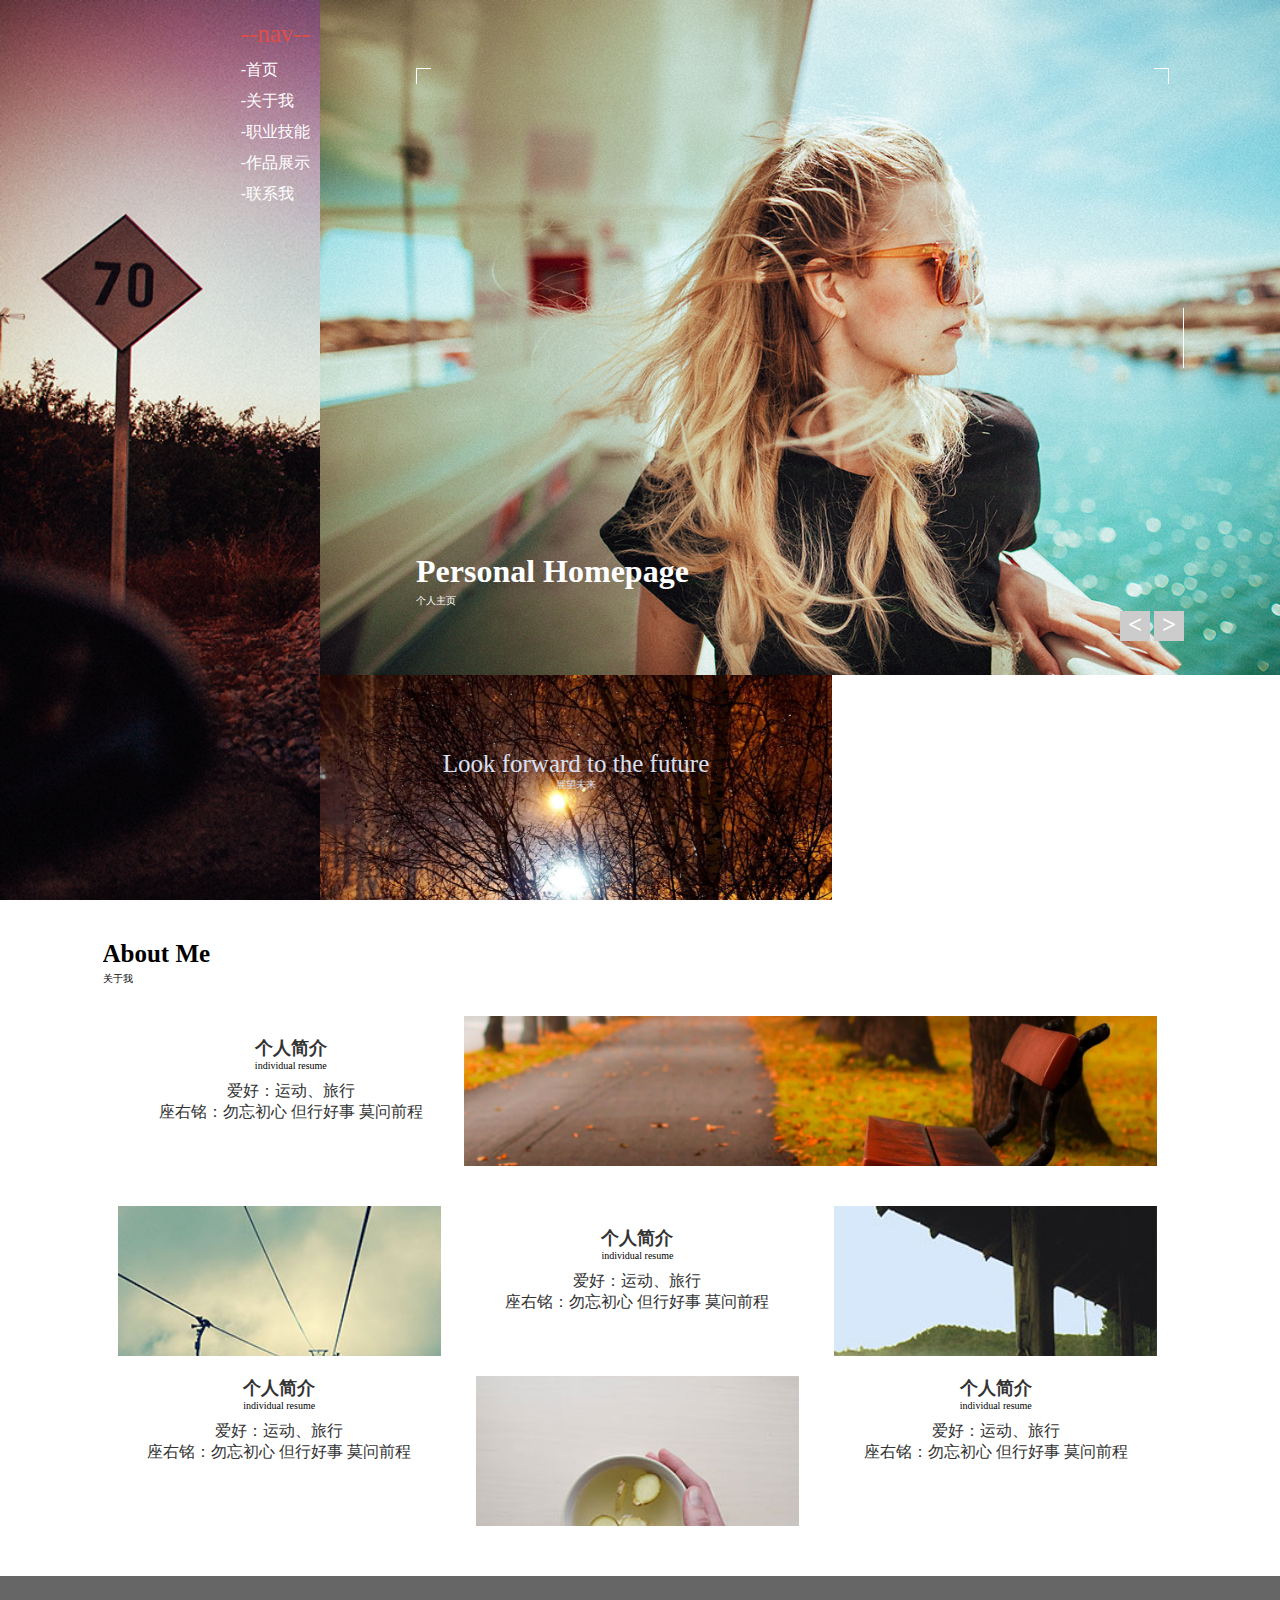
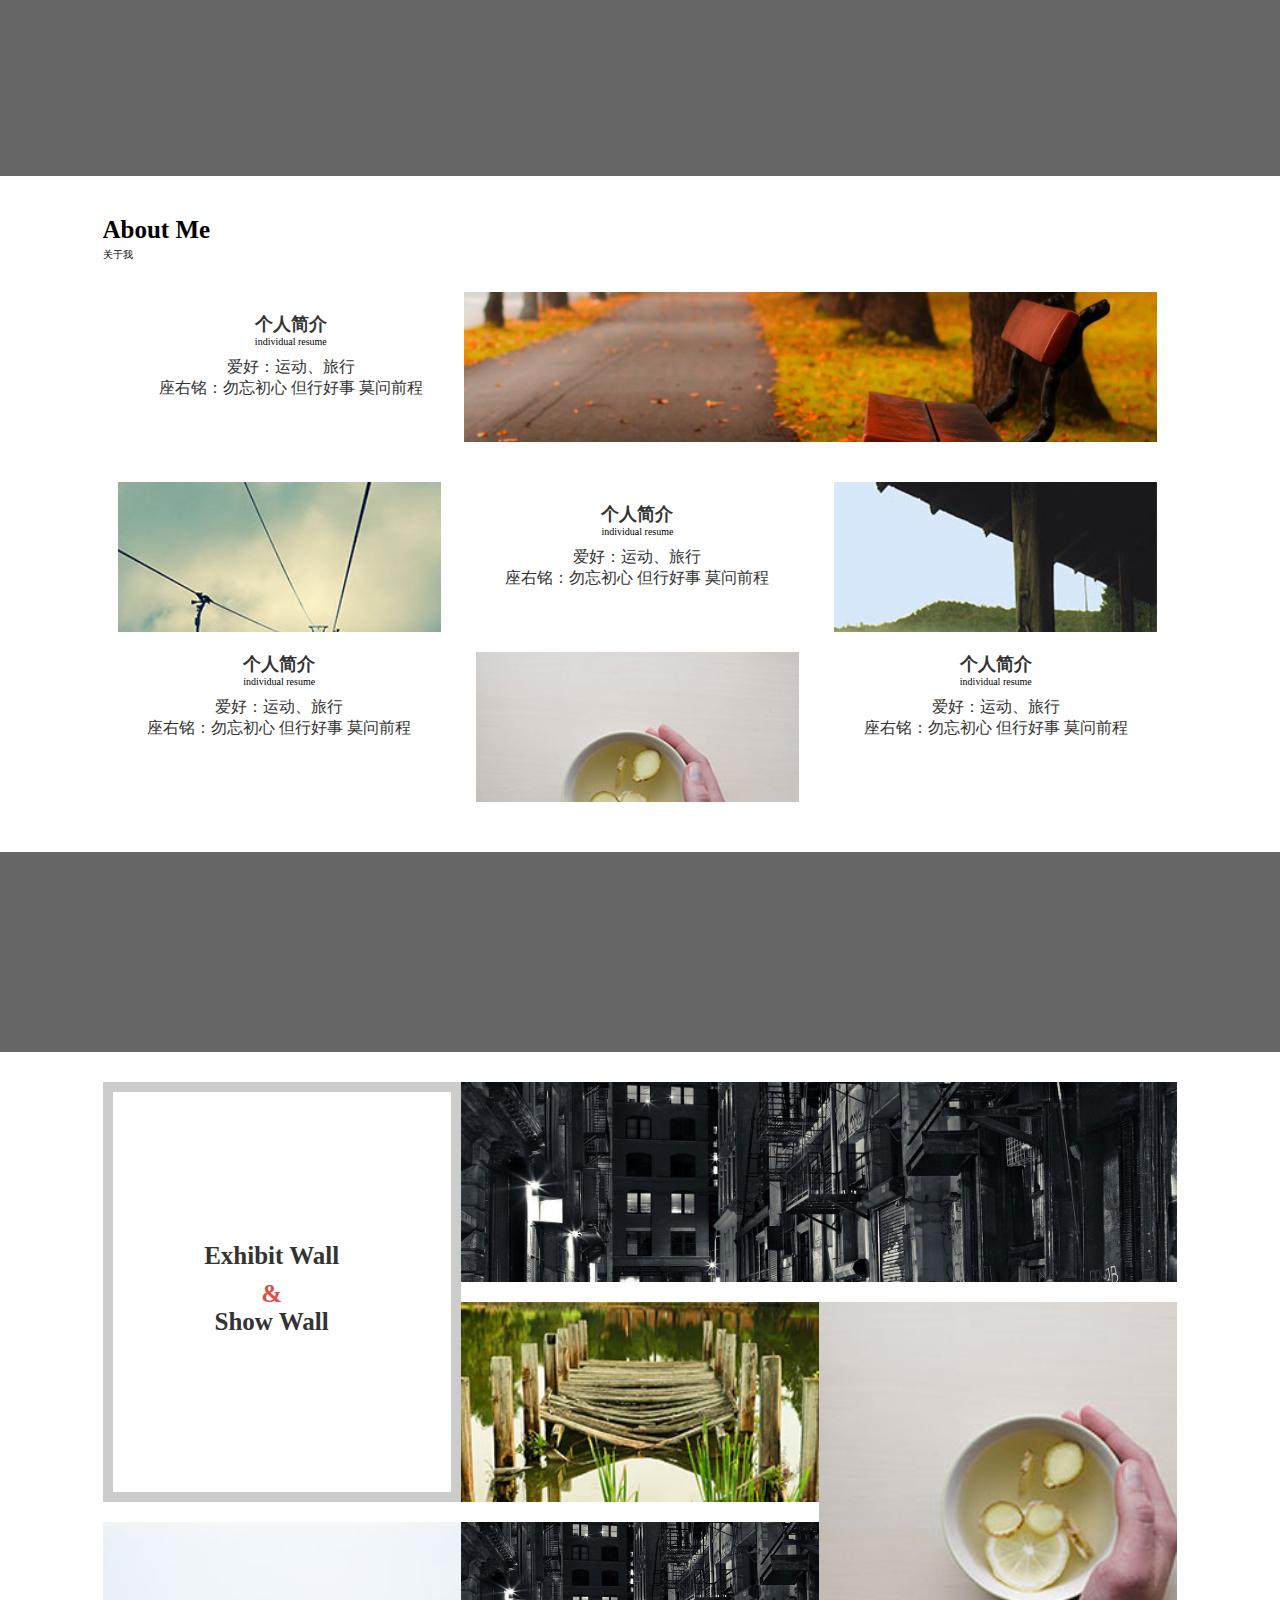
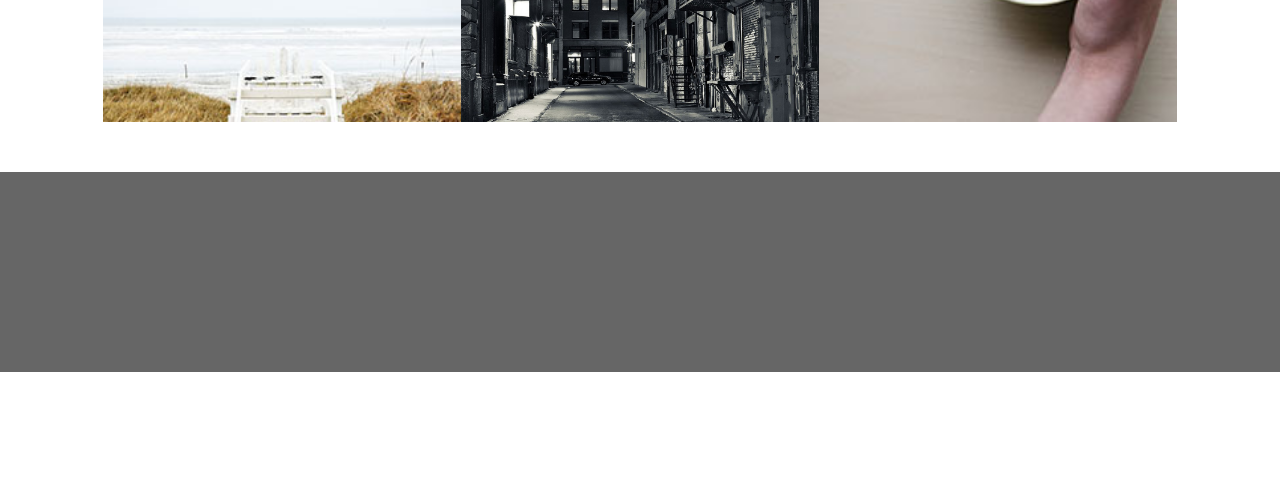
==== person/index.html @ c2495102 "person" ====
<!doctype html>
<html lang="en">
<head>
	<meta charset="UTF-8">
	<title>Document</title>
	<link rel="stylesheet" href="css/index.css">
	<link rel="stylesheet" href="css/less.css">
	<script src="js/jquery.js"></script>
	<script src="js/index.js"></script>
</head>
<body>
<!-- banner部分 -->
	<div class="bannerbox floor">
		<div class="banleft">
			<div class="banlimg">
				<div class="navt">
					<span>--nav--</span>
				</div>
				<ul class="nav">
					<li>-首页</li>
					<li>-关于我</li>
					<li>-职业技能</li>
					<li>-作品展示</li>
					<li>-联系我</li>
				</ul>
				<div class="navtbox">
					<div></div>
					<div></div>
					<div></div>
				</div>
				<ul class="navs">
					<li>-首页</li>
					<li>-关于我</li>
					<li>-职业技能</li>
					<li>-作品展示</li>
					<li>-联系我</li>
				</ul>
			</div>
		</div>
		<div class="banrightt">

			<div class="banrtimg banrtimg1"></div>
			<div class="banrtimg banrtimg2"></div>
			<div class="banrtimg banrtimg3"></div>
            <div class="banbtnbox">
				<div class="banlbtn">&lt;</div>
				<div class="banrbtn">&gt;</div>
			</div>
			<div class="banrtline"></div>
			<div class="banrtl">
				<div class="banrtl1"></div>
				<div class="banrtl2"></div>
			</div>
			<div class="banrtr">
				<div class="banrtr1"></div>
				<div class="banrtr2"></div>
			</div>
			<div class="banrtfont">
				<h1>Personal Homepage</h1>
				<span>个人主页</span>
			</div>
		</div>
		<div class="banrightb">
			<div class="banrbimg"></div>
			<div class="banrbfont">
				<span>Look forward to the future</span>
				<span>展望未来</span>
			</div>
		</div>
	</div>
<!-- 主体部分 -->
<!-- 关于我 -->
    <div class="main floor">
    	<div class="aboutme">
    		<h2>About Me</h2>
    		<span>关于我</span>
    		<div class="container">
    		<ul class="aboutmebox row container-fluid">
    			<li class="col-l-12 fontbox row col-m-12 col-s-12">
    				<div class="mainfont col-l-4 col-m-6 col-s-12">
    					<h3>个人简介</h3>
    					<span>individual resume</span>
    					<p>爱好：运动、旅行<br>
    						座右铭：勿忘初心 但行好事 莫问前程</p>
    				</div>
    				<div class="mainfontimg col-l-8 col-m-6 col-s-12"></div>
    			</li>
    			<li class="col-l-4 fontbox row col-m-6 col-s-12">
    				<div class="mainfontimg col-l-12 mainfontimg2  col-m-12 col-s-12"></div>
    				<div class="mainfont col-l-12 col-m-12 col-s-12">
    					<h3>个人简介</h3>
    					<span>individual resume</span>
    					<p>爱好：运动、旅行<br>
    						座右铭：勿忘初心 但行好事 莫问前程</p>
    				</div>
    				
    			</li>
    			<li class="col-l-4 fontbox row col-m-6 col-s-12">
    				
    				<div class="mainfont col-l-12 col-m-12 col-s-12">
    					<h3>个人简介</h3>
    					<span>individual resume</span>
    					<p>爱好：运动、旅行<br>
    						座右铭：勿忘初心 但行好事 莫问前程</p>
    				</div>
    				<div class="mainfontimg col-l-12 mainfontimg3 col-m-12 col-s-12"></div>
    			</li>
    			<li class="col-l-4 fontbox row col-m-hide col-s-hide">
    				<div class="mainfontimg col-l-12 mainfontimg4 col-m-6 col-s-12"></div>
    				<div class="mainfont col-l-12">
    					<h3>个人简介</h3>
    					<span>individual resume</span>
    					<p>爱好：运动、旅行<br>
    						座右铭：勿忘初心 但行好事 莫问前程</p>
    				</div>
    				
    			</li>
    		</ul>
    		</div>
    	</div>
    </div>
<!-- 中间 -->
        <div class="background">
        	<div class="backgroundz"></div>
        </div>
<!-- 关于我 -->
    <div class="main floor">
    	<div class="aboutme">
    		<h2>About Me</h2>
    		<span>关于我</span>
    		<div class="container">
    		<ul class="aboutmebox row container-fluid">
    			<li class="col-l-12 fontbox row col-m-12 col-s-12">
    				<div class="mainfont col-l-4 col-m-6 col-s-12">
    					<h3>个人简介</h3>
    					<span>individual resume</span>
    					<p>爱好：运动、旅行<br>
    						座右铭：勿忘初心 但行好事 莫问前程</p>
    				</div>
    				<div class="mainfontimg col-l-8 col-m-6 col-s-12"></div>
    			</li>
    			<li class="col-l-4 fontbox row col-m-6 col-s-12">
    				<div class="mainfontimg col-l-12 mainfontimg2  col-m-12 col-s-12"></div>
    				<div class="mainfont col-l-12 col-m-12 col-s-12">
    					<h3>个人简介</h3>
    					<span>individual resume</span>
    					<p>爱好：运动、旅行<br>
    						座右铭：勿忘初心 但行好事 莫问前程</p>
    				</div>
    				
    			</li>
    			<li class="col-l-4 fontbox row col-m-6 col-s-12">
    				
    				<div class="mainfont col-l-12 col-m-12 col-s-12">
    					<h3>个人简介</h3>
    					<span>individual resume</span>
    					<p>爱好：运动、旅行<br>
    						座右铭：勿忘初心 但行好事 莫问前程</p>
    				</div>
    				<div class="mainfontimg col-l-12 mainfontimg3 col-m-12 col-s-12"></div>
    			</li>
    			<li class="col-l-4 fontbox row col-m-hide col-s-hide">
    				<div class="mainfontimg col-l-12 mainfontimg4 col-m-6 col-s-12"></div>
    				<div class="mainfont col-l-12">
    					<h3>个人简介</h3>
    					<span>individual resume</span>
    					<p>爱好：运动、旅行<br>
    						座右铭：勿忘初心 但行好事 莫问前程</p>
    				</div>
    				
    			</li>
    		</ul>
    		</div>
    	</div>
    </div>
<!-- 中间 -->
    <div class="background">
    	<div class="backgroundz"></div>
    </div>   
<!-- 作品展示 -->
    <div class="container floor">
    	<ul class="row">
    		<li class="work1 col-l-4 col-m-4 col-s-6"><h4> Exhibit Wall</h4><h4 class="and">&</h4><h4 class="andafter">Show Wall</h4></li>
    		<li class="work2 col-l-8 col-m-8 col-s-6"><a href=""></a></li>
    		<li class="work3 col-l-4 col-m-4 col-s-6"><a href=""></a></li>
    		<li class="work4 col-l-4 col-m-4 col-s-6"><a href=""></a></li>
    		<li class="work5 col-l-4 col-m-4 col-s-6"><a href=""></a></li>
    		<li class="work6 col-l-4 col-m-4 col-s-6"><a href=""></a></li>
    	</ul>
    </div>
<!-- 中间 -->
    <div class="background">
    	<div class="backgroundz"></div>
    </div>  
<!-- 联系我  -->
    <div class="container floor">
    	<!-- <h2>Contact Me</h2>
		<span>关于我</span> -->
    </div>
    <div class="black"></div>
</body>
</html>
---- person/css/index.css ----
/*banner部分*/
    .bannerbox{
        width:100%;
    }
    .bannerbox>div{
        float:left;
    }
    /*banner左边*/
        .banleft{
            width:25%;height:100%;background:red;position:relative;z-index:2;
        }
        .banlimg{
            width:100%;height:100%;background-image:url(../img/banl.jpg);background-size:cover;
        }
        .navt{
            position:absolute;right:10px;top:20px;
        }
        .navt>span{
            color:#E04D47;font-size:25px;
        }
        .nav{
            position:absolute;right:10px;top:60px;color:#fff;
        }
        .nav li{
            margin-bottom:5px;cursor:pointer;
        }
        .nav li:hover{
            color:#E04D47;
        }
    /*banner右上*/
        .banrightt{
            width:75%;height:75%;background:blue;position:relative;overflow: hidden;
        }
        .banrtimg{
            position:absolute;top:0;left:0;width:100%;height:100%;
        }
        .banrtimg1{
            background-image: url(../img/banrt1.png);
            background-size:cover;
        }
        .banrtimg2{
            background-image: url(../img/banrt2.jpg);
            background-size:cover;
        }
        .banrtimg3{
            background-image: url(../img/banrt3.jpg);
            background-size:cover;
        }
        .banbtnbox{
            position:absolute;right:10%;bottom:5%;
        }
        .banlbtn,.banrbtn{
            display:inline-block;color:#fff;font-weight: bold;font-size:25px;cursor:pointer;width:30px;height:30px;background:#ccc;text-align: center;margin:0;
        }
        .banlbtn:hover,.banrbtn:hover{
            color:#E04D47;
        }
        .banrtline{
            width:1px;height:60px; background:#fff; position:absolute;right:10%;top:0;bottom:0;margin:auto;
        }
        .banrtl{
            width:30px;height:30px;position:absolute;top:10%;left:10%;
        }
        .banrtl1{
            width:15px;height:1px;background:#fff;
        }
        .banrtl2{
            width:1px;height:15px;background:#fff;
        }
        .banrtfont{
            position:absolute;left:10%;bottom:10%;color:#fff;font-weight:normal;
        }
        .banrtfont{
            font-weight:normal;
        }
    /*banner右下*/
        .banrightb{
            width:40%;height:25%;background:green;position:relative;
        }
        .banrbimg{
            width:100%;height:100%;background-image:url(../img/banrb.jpg);background-size:cover;
        }
        .banrbfont{
            width:100%;height:33%;position:absolute;top:0;bottom:0;left:0;right:0;margin:auto;color:#DAE0F1;text-align: center;
        }
        .banrbfont span{
            display:block;color:#DAE0F1;
        }
        .banrbfont span:nth-child(1){
            font-size:25px;
        }
        .banrbfont span:nth-child(2){
            font-size:10px;
        }
---- person/css/less.css ----
/*公共属性*/
  body,
  ul,
  li,
  h1,
  p,
  form,
  input {
      padding: 0;
      margin: 0;
      list-style: none;
  }
  a {
      text-decoration: none;
  }
  * {
    box-sizing: border-box;
  }
/*banner部分*/
    .bannerbox{
        width:100%;
    }
    .bannerbox>div{
        float:left;
    }
    /*banner左边*/
        .banleft{
            width:25%;height:100%;position:relative;z-index:2;
        }
        .banlimg{
            width:100%;height:100%;background-image:url(../img/banl.jpg);background-size:cover;
        }
        .navt{
            position:absolute;right:10px;top:20px;
        }
        .navt>span{
            color:#E04D47;font-size:25px;
        }
        .nav{
            position:absolute;right:10px;top:60px;color:#fff;display:none;
        }
        .nav li{
            margin-bottom:10px;cursor:pointer;
        }
        .nav li:hover{
            color:#E04D47;
        }
        .navtbox{
          position:absolute;right:40px;top:60px;cursor:pointer;display:block;
        }
        .navtbox>div{
          width:20px;height:2px;background:#fff;margin-bottom:7px;
        }
        .navtbox:hover .navtbox>div{
          background:#E04D47;
        }
        .navs{
          width:100%;background:#373737;padding-top:10px;display:none;
        }
        .navs>li{
          margin:20px 5% 0 10%;
          width:85%;
          border-bottom: 1px solid #292929;height:30px;color:gray;cursor:pointer;
        }
        .navs>li:hover{
          color:#E04D47;
        }
    /*banner右上*/
        .banrightt{
            width:75%;height:75%;background:blue;position:relative;overflow: hidden;
        }
        .banrtimg{
            position:absolute;top:0;left:0;width:100%;height:100%;
        }
        .banrtimg1{
            background-image: url(../img/banrt1.png);
            background-size:cover;
        }
        .banrtimg2{
            background-image: url(../img/banrt2.jpg);
            background-size:cover;
        }
        .banrtimg3{
            background-image: url(../img/banrt3.jpg);
            background-size:cover;
        }
        .banbtnbox{
            position:absolute;right:10%;bottom:5%;
        }
        .banlbtn,.banrbtn{
            display:inline-block;color:#fff;font-weight: bold;font-size:25px;cursor:pointer;width:30px;height:30px;background:#ccc;text-align: center;margin:0;
        }
        .banlbtn:hover,.banrbtn:hover{
            color:#E04D47;
        }
        .banrtline{
            width:1px;height:60px; background:#fff; position:absolute;right:10%;top:0;bottom:0;margin:auto;
        }
        .banrtl{
            width:30px;height:30px;position:absolute;top:10%;left:10%;
        }
        .banrtl1{
            width:15px;height:1px;background:#fff;
        }
        .banrtl2{
            width:1px;height:15px;background:#fff;
        }
        .banrtr{
            width:30px;height:30px;position:absolute;top:10%;right:10%;
        }
        .banrtr1{
            width:15px;height:1px;background:#fff;
        }
        .banrtr2{
            width:1px;height:15px;background:#fff;margin-left:14px;
        }
        .banrtfont{
            position:absolute;left:10%;bottom:10%;color:#fff;font-weight:normal;
        }
        .banrtfont{
            font-weight:normal;
        }
    /*banner右下*/
        .banrightb{
            width:40%;height:25%;background:green;position:relative;
        }
        .banrbimg{
            width:100%;height:100%;background-image:url(../img/banrb.jpg);background-size:cover;
        }
        .banrbfont{
            width:100%;height:33%;position:absolute;top:0;bottom:0;left:0;right:0;margin:auto;color:#DAE0F1;text-align: center;
        }
        .banrbfont span{
            display:block;color:#DAE0F1;
        }
        .banrbfont span:nth-child(1){
            font-size:25px;
        }
        .banrbfont span:nth-child(2){
            font-size:10px;
        }
/*主体部分*/
  .main{
    width:500px;height:auto;margin:auto;
  }
  h2{
    margin:0;font-size: 25px;
  }
  h3{
    font-size: 18px;text-align: center;margin:0;color:#333;
  }
  span{
    font-size: 10px;
  }
  p{
    color:#333;text-align: center;margin-top:10px;
  }
  /*关于我*/
    .aboutme{
      margin-top:40px;height:auto;overflow: hidden;
    }
    .fontbox{
      height:auto;margin-bottom:30px;padding:0 15px;
    }
    .mainfont{
      width:33.33333%;float:left;margin-top:20px;height:150px;
    }
    .mainfont span{
      font-size: 10px;text-align: center;display:block;
    }
    .mainfontimg{
      width:66.666667%;height:150px;float:left;background:url(../img/1.jpg); background-size:cover;
    }
    .mainfontimg2{
      background:url(../img/7.jpg); background-size:cover;
    }
    .mainfontimg3{
      background:url(../img/4.jpg); background-size:cover;
    }
    .mainfontimg4{
      background:url(../img/8.jpg); background-size:cover;
    }
  /*中间*/
    .background{
      width:100%;height:200px;
      margin:30px 0;background:url(../img/background.jpg);background-size: cover;background-attachment: fixed;
    }
    .backgroundz{
      width:100%;height:100%;background:rgba(0,0,0,.6);
    }
  /*作品展示*/
    h4{
      text-align: center;font-size: 25px;color:#333;margin-top:150px;margin-bottom:10px;
    }
    .work1{
       height:420px;border:10px solid #ccc;
    }
    .row>li{
      margin-bottom:20px;padding-right:20px;
    }
    .row>li>a{
      display:block;width:100%;height:100%;
    }
    .work2{
       height:200px;background:url(../img/2.jpg);background-size:cover;box-sizing: border-box;padding-right:20px;
    }
    .work3{
       height:200px;background:url(../img/3.jpg);background-size:cover;
    }
    .work4{
       height:200px;background:url(../img/4.jpg);background-size:cover;
    }
    .work5{
       height:420px;background:url(../img/5.jpg);background-size:cover;margin:0px;
    }
    .work6{
       height:200px;background:url(../img/2.jpg);background-size:cover;margin:0;margin-top:-220px;
    }
    .and{
      color:#E04D47;margin:0;
    }
    .andafter{
      margin:0;
    }
  /*联系我*/
  .black{
    height:100px;
  } 
/*小屏的时候*/
  .container {
    width: 500px;
    margin: auto;
    margin-top:40px;
  }
  .container > .row {
    width: 100%;
  }
  .container > .row:before,
  .container > .row:after {
    content: "";
    display: block;
  }
  .container > .row:after {
    clear: both;
  }
  .container-fluid {
    width: 100%;
    margin: auto;
  }
  .container-fluid > .row {
    width: 100%;
  }
  .container-fluid > .row:before,
  .container-fluid > .row:after {
    content: "";
    display: block;
  }
  .container-fluid > .row:after {
    clear: both;
  }
  /*最小屏*/
  .container > .row > .col-s-1 {
    float: left;
    width: 8.33333333%;
  }
  .container-fluid > .row > .col-s-1 {
    float: left;
    width: 8.33333333%;
  }
  .container > .row > .col-s-2 {
    float: left;
    width: 16.66666667%;
  }
  .container-fluid > .row > .col-s-2 {
    float: left;
    width: 16.66666667%;
  }
  .container > .row > .col-s-3 {
    float: left;
    width: 25%;
  }
  .container-fluid > .row > .col-s-3 {
    float: left;
    width: 25%;
  }
  .container > .row > .col-s-4 {
    float: left;
    width: 33.33333333%;
  }
  .container-fluid > .row > .col-s-4 {
    float: left;
    width: 33.33333333%;
  }
  .container > .row > .col-s-5 {
    float: left;
    width: 41.66666667%;
  }
  .container-fluid > .row > .col-s-5 {
    float: left;
    width: 41.66666667%;
  }
  .container > .row > .col-s-6 {
    float: left;
    width: 50%;
  }
  .container-fluid > .row > .col-s-6 {
    float: left;
    width: 50%;
  }
  .container > .row > .col-s-7 {
    float: left;
    width: 58.33333333%;
  }
  .container-fluid > .row > .col-s-7 {
    float: left;
    width: 58.33333333%;
  }
  .container > .row > .col-s-8 {
    float: left;
    width: 66.66666667%;
  }
  .container-fluid > .row > .col-s-8 {
    float: left;
    width: 66.66666667%;
  }
  .container > .row > .col-s-9 {
    float: left;
    width: 75%;
  }
  .container-fluid > .row > .col-s-9 {
    float: left;
    width: 75%;
  }
  .container > .row > .col-s-10 {
    float: left;
    width: 83.33333333%;
  }
  .container-fluid > .row > .col-s-10 {
    float: left;
    width: 83.33333333%;
  }
  .container > .row > .col-s-11 {
    float: left;
    width: 91.66666667%;
  }
  .container-fluid > .row > .col-s-11 {
    float: left;
    width: 91.66666667%;
  }
  .container > .row > .col-s-12 {
    float: left;
    width: 100%;
  }
  .container-fluid > .row > .col-s-12 {
    float: left;
    width: 100%;
  }
  .col-s-hide {
    display: none;
  }
/*中屏*/
@media screen and (min-width: 735px) {
  /*banner部分*/
    .nav{
      display:block;
    }
    .navtbox{
            position:absolute;right:40px;top:60px;cursor:pointer;display:none;
          }
    .main{
      width:735px;
    }
    .work2{
       height:200px;background:url(../img/2.jpg);background-size:cover;box-sizing: border-box;padding-right:20px;
    }
    .work3{
       height:200px;background:url(../img/3.jpg);background-size:cover;
    }
    .work4{
       height:420px;background:url(../img/4.jpg);background-size:cover;
    }
    .work5{
       height:200px;background:url(../img/5.jpg);background-size:cover;margin-top:-220px;
    }
    .work6{
       height:200px;background:url(../img/2.jpg);background-size:cover;margin-top:-220px;margin-left:33.33333%;
    }
  /*栅格化*/
    .container {
      width: 735px;
      margin: auto;
      margin-top:30px;
    }
    .container > .row > .col-m-1 {
      float: left;
      width: 8.33333333%;
    }
    .container-fluid > .row > .col-m-1 {
      float: left;
      width: 8.33333333%;
    }
    .container > .row > .col-m-2 {
      float: left;
      width: 16.66666667%;
    }
    .container-fluid > .row > .col-m-2 {
      float: left;
      width: 16.66666667%;
    }
    .container > .row > .col-m-3 {
      float: left;
      width: 25%;
    }
    .container-fluid > .row > .col-m-3 {
      float: left;
      width: 25%;
    }
    .container > .row > .col-m-4 {
      float: left;
      width: 33.33333333%;
    }
    .container-fluid > .row > .col-m-4 {
      float: left;
      width: 33.33333333%;
    }
    .container > .row > .col-m-5 {
      float: left;
      width: 41.66666667%;
    }
    .container-fluid > .row > .col-m-5 {
      float: left;
      width: 41.66666667%;
    }
    .container > .row > .col-m-6 {
      float: left;
      width: 50%;
    }
    .container-fluid > .row > .col-m-6 {
      float: left;
      width: 50%;
    }
    .container > .row > .col-m-7 {
      float: left;
      width: 58.33333333%;
    }
    .container-fluid > .row > .col-m-7 {
      float: left;
      width: 58.33333333%;
    }
    .container > .row > .col-m-8 {
      float: left;
      width: 66.66666667%;
    }
    .container-fluid > .row > .col-m-8 {
      float: left;
      width: 66.66666667%;
    }
    .container > .row > .col-m-9 {
      float: left;
      width: 75%;
    }
    .container-fluid > .row > .col-m-9 {
      float: left;
      width: 75%;
    }
    .container > .row > .col-m-10 {
      float: left;
      width: 83.33333333%;
    }
    .container-fluid > .row > .col-m-10 {
      float: left;
      width: 83.33333333%;
    }
    .container > .row > .col-m-11 {
      float: left;
      width: 91.66666667%;
    }
    .container-fluid > .row > .col-m-11 {
      float: left;
      width: 91.66666667%;
    }
    .container > .row > .col-m-12 {
      float: left;
      width: 100%;
    }
    .container-fluid > .row > .col-m-12 {
      float: left;
      width: 100%;
    }
    .col-s-hide {
      display: block;
    }
    .col-l-hide {
      display: block;
    }
    .col-m-hide {
      display: none;
    }
}
/*大屏*/
@media screen and (min-width: 1075px) {
  /*banner部分*/
    .nav{
      display:block;
    }
    .navtbox{
      position:absolute;right:40px;top:60px;cursor:pointer;display:none;
    }
    .main{
      width:1075px;
    }
    .work4{
       height:420px;background:url(../img/4.jpg);background-size:cover;
    }
    .work5{
       height:200px;background:url(../img/5.jpg);background-size:cover;margin-top:-220px;
    }
    .work6{
       height:200px;background:url(../img/2.jpg);background-size:cover;margin-top:-220px;margin-left:33.33333%;
    }
  /*栅格化*/
    .container {
      width: 1075px;
      margin: auto;
      margin-top:30px;
    }
    .container > .row > .col-l-1 {
      float: left;
      width: 8.33333333%;
    }
    .container-fluid > .row > .col-l-1 {
      float: left;
      width: 8.33333333%;
    }
    .container > .row > .col-l-2 {
      float: left;
      width: 16.66666667%;
    }
    .container-fluid > .row > .col-l-2 {
      float: left;
      width: 16.66666667%;
    }
    .container > .row > .col-l-3 {
      float: left;
      width: 25%;
    }
    .container-fluid > .row > .col-l-3 {
      float: left;
      width: 25%;
    }
    .container > .row > .col-l-4 {
      float: left;
      width: 33.33333333%;
    }
    .container-fluid > .row > .col-l-4 {
      float: left;
      width: 33.33333333%;
    }
    .container > .row > .col-l-5 {
      float: left;
      width: 41.66666667%;
    }
    .container-fluid > .row > .col-l-5 {
      float: left;
      width: 41.66666667%;
    }
    .container > .row > .col-l-6 {
      float: left;
      width: 50%;
    }
    .container-fluid > .row > .col-l-6 {
      float: left;
      width: 50%;
    }
    .container > .row > .col-l-7 {
      float: left;
      width: 58.33333333%;
    }
    .container-fluid > .row > .col-l-7 {
      float: left;
      width: 58.33333333%;
    }
    .container > .row > .col-l-8 {
      float: left;
      width: 66.66666667%;
    }
    .container-fluid > .row > .col-l-8 {
      float: left;
      width: 66.66666667%;
    }
    .container > .row > .col-l-9 {
      float: left;
      width: 75%;
    }
    .container-fluid > .row > .col-l-9 {
      float: left;
      width: 75%;
    }
    .container > .row > .col-l-10 {
      float: left;
      width: 83.33333333%;
    }
    .container-fluid > .row > .col-l-10 {
      float: left;
      width: 83.33333333%;
    }
    .container > .row > .col-l-11 {
      float: left;
      width: 91.66666667%;
    }
    .container-fluid > .row > .col-l-11 {
      float: left;
      width: 91.66666667%;
    }
    .container > .row > .col-l-12 {
      float: left;
      width: 100%;
    }
    .container-fluid > .row > .col-l-12 {
      float: left;
      width: 100%;
    }
    .col-s-hide {
      display: block;
    }
    .col-m-hide {
      display: block;
    }
    .col-l-hide {
      display: none;
    }
}
/*清除浮动*/
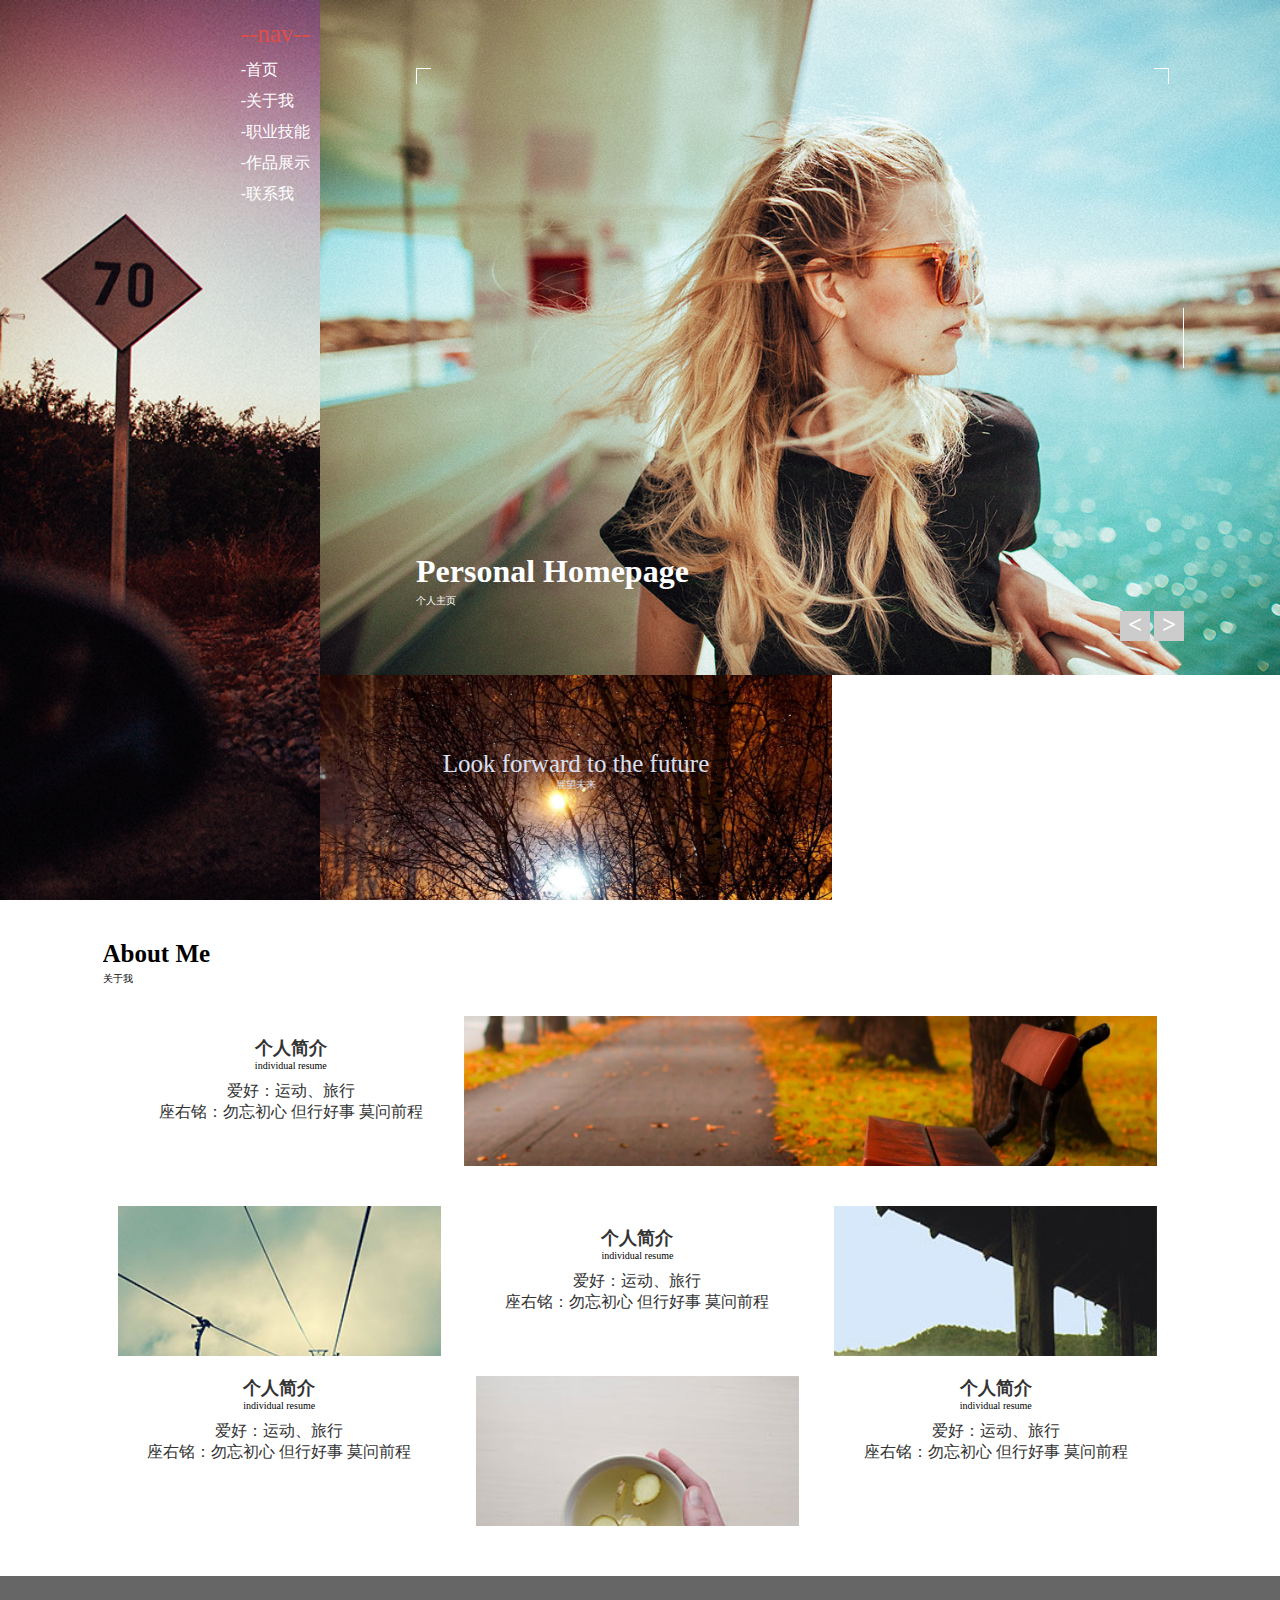
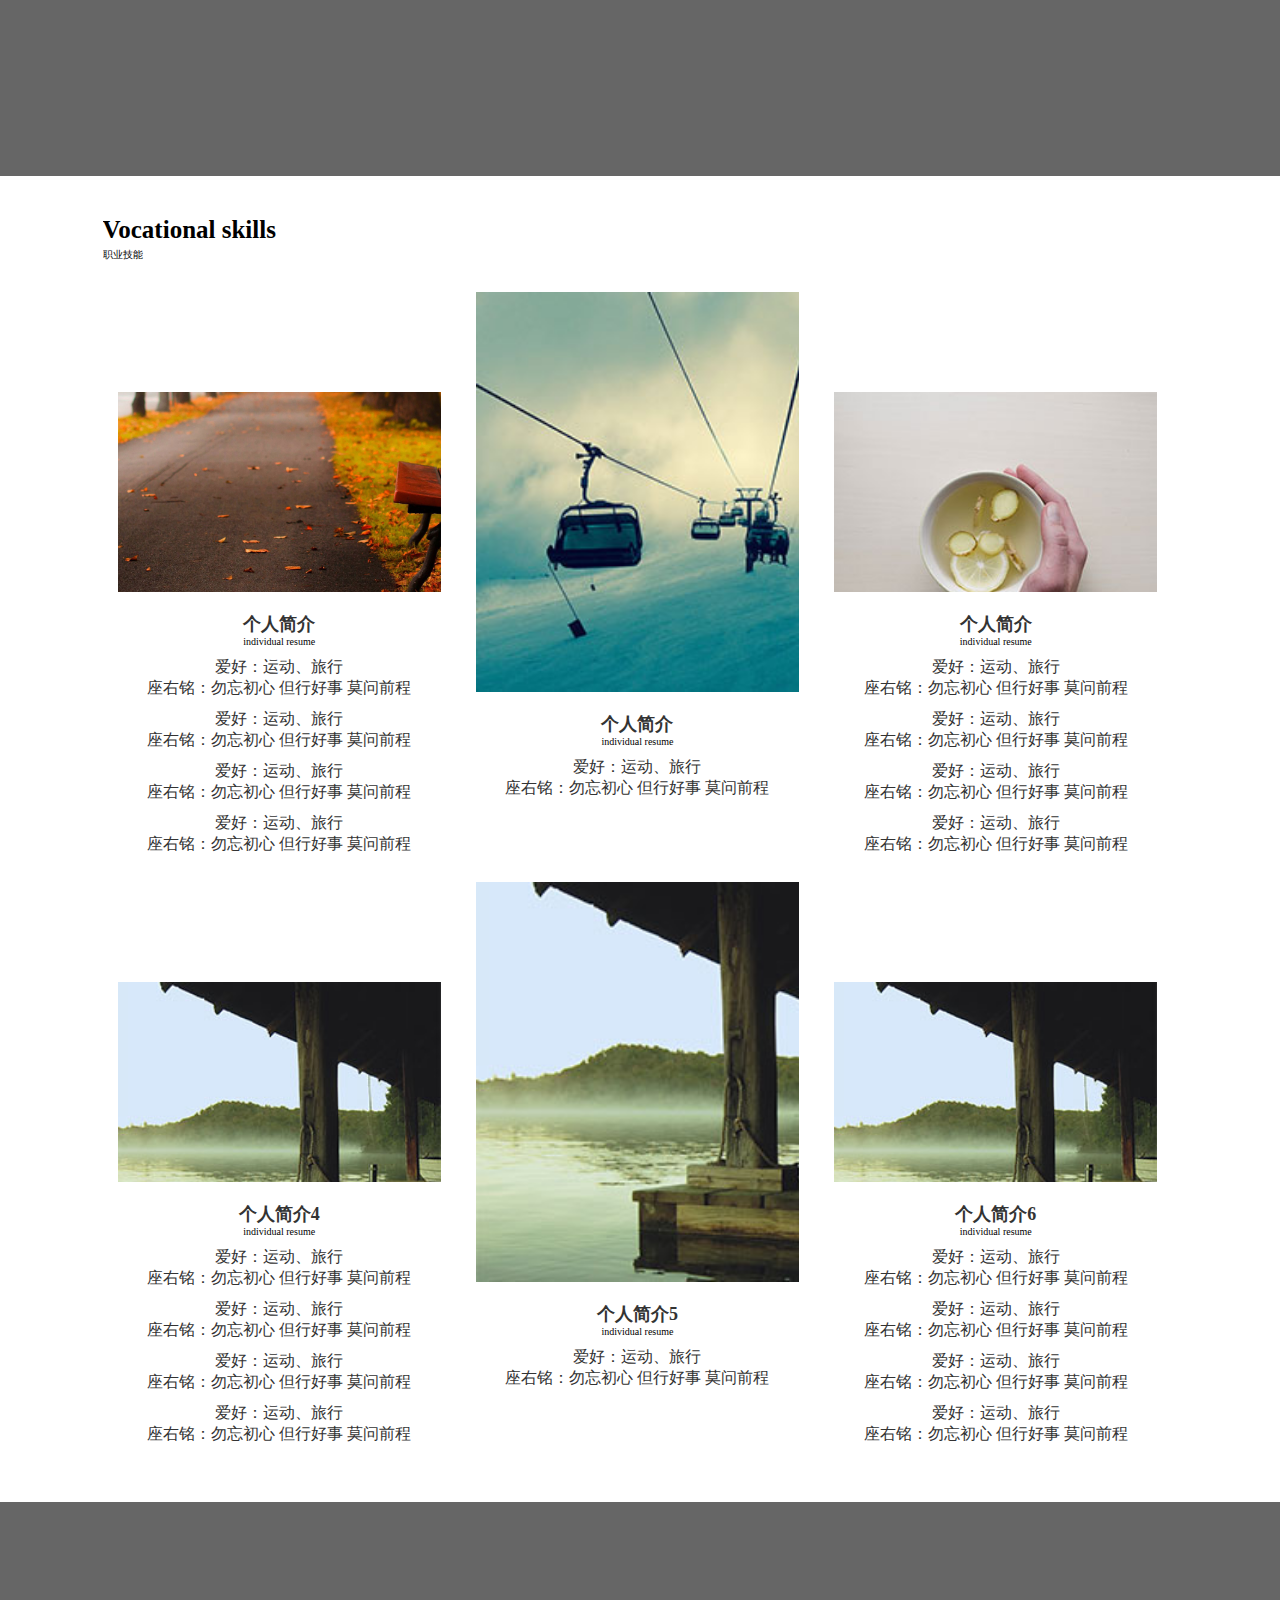
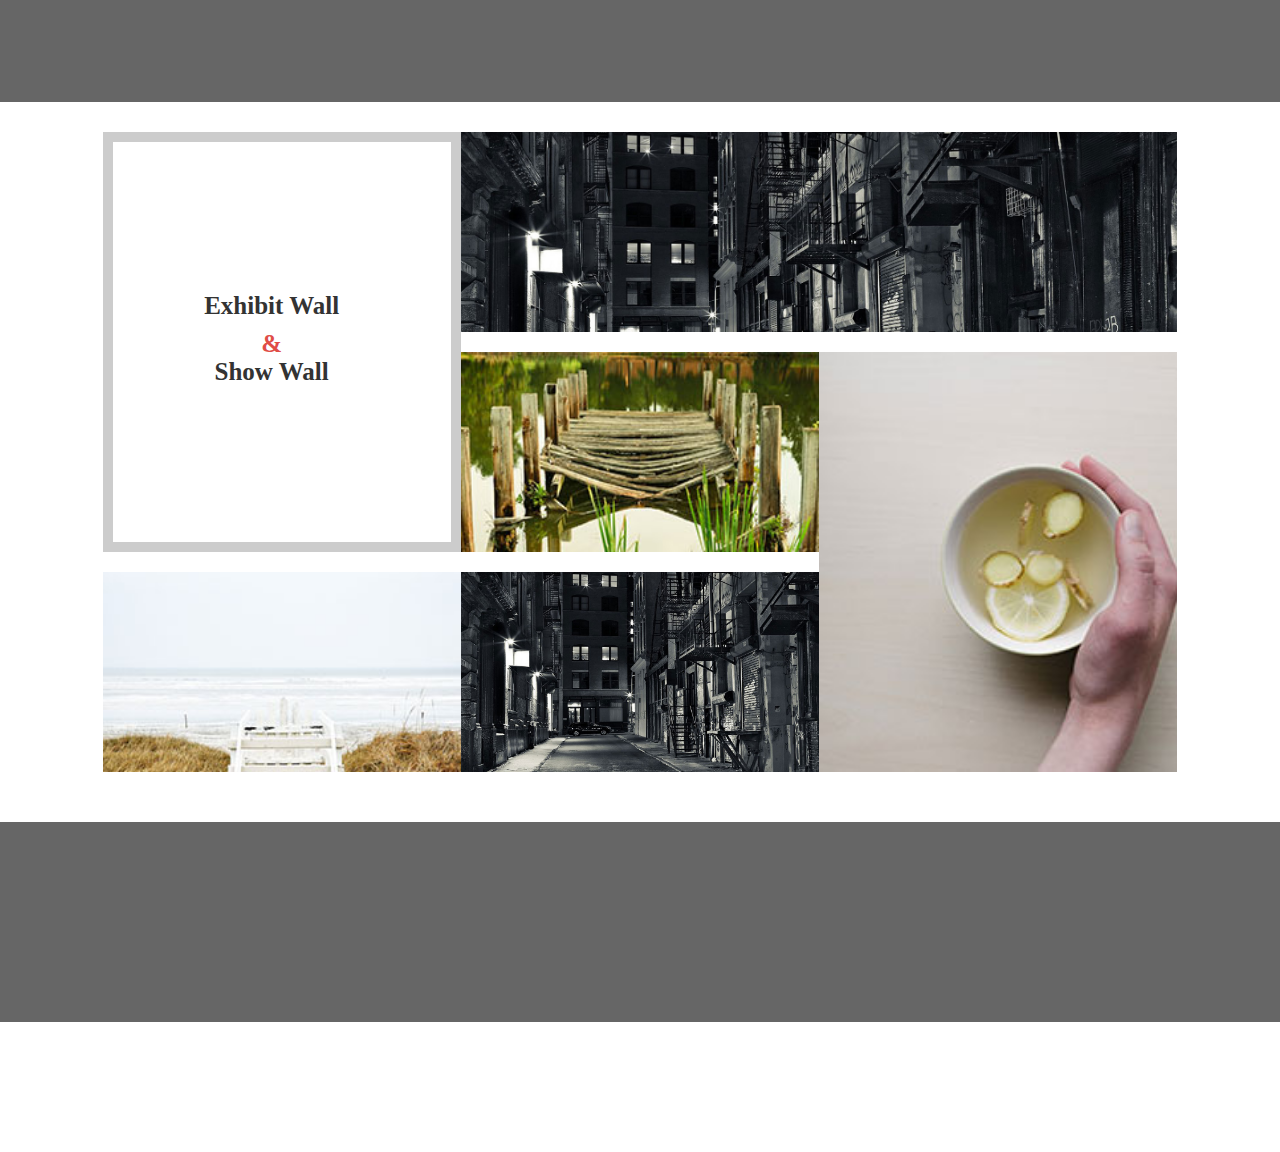
==== commit cb37e861: "fff" ====
--- a/person/index.html
+++ b/person/index.html
@@ -6,7 +6,8 @@
 	<link rel="stylesheet" href="css/index.css">
 	<link rel="stylesheet" href="css/less.css">
 	<script src="js/jquery.js"></script>
-	<script src="js/index.js"></script>
+    <script src="js/index.js"></script>
+	<script src="js/animate.js"></script>
 </head>
 <body>
 <!-- banner部分 -->
@@ -123,52 +124,97 @@
         <div class="background">
         	<div class="backgroundz"></div>
         </div>
-<!-- 关于我 -->
+<!-- 职业技能 -->
     <div class="main floor">
     	<div class="aboutme">
-    		<h2>About Me</h2>
-    		<span>关于我</span>
+    		<h2>Vocational skills</h2>
+    		<span>职业技能</span>
     		<div class="container">
     		<ul class="aboutmebox row container-fluid">
-    			<li class="col-l-12 fontbox row col-m-12 col-s-12">
-    				<div class="mainfont col-l-4 col-m-6 col-s-12">
-    					<h3>个人简介</h3>
-    					<span>individual resume</span>
-    					<p>爱好：运动、旅行<br>
-    						座右铭：勿忘初心 但行好事 莫问前程</p>
-    				</div>
-    				<div class="mainfontimg col-l-8 col-m-6 col-s-12"></div>
-    			</li>
-    			<li class="col-l-4 fontbox row col-m-6 col-s-12">
-    				<div class="mainfontimg col-l-12 mainfontimg2  col-m-12 col-s-12"></div>
+    			<li class="col-l-4 fontbox row col-m-6 col-s-12 ">
+    				<div class="mainfontimg col-l-12 col-m-12 col-s-12 mainfontimgs"></div>
+                    <div class="mainfont col-l-12 col-m-12 col-s-12 mainfonts">
+    					<h3>个人简介</h3>
+    					<span>individual resume</span>
+    					<p>爱好：运动、旅行<br>
+    						座右铭：勿忘初心 但行好事 莫问前程</p>
+                            <p>爱好：运动、旅行<br>
+                            座右铭：勿忘初心 但行好事 莫问前程</p>
+                            <p>爱好：运动、旅行<br>
+                            座右铭：勿忘初心 但行好事 莫问前程</p>
+                            <p>爱好：运动、旅行<br>
+                            座右铭：勿忘初心 但行好事 莫问前程</p>
+    				</div>
+    			</li>
+    			<li class="col-l-4 fontbox row col-m-6 col-s-12">
+    				<div class="mainfontimg col-l-12 mainfontimg2  col-m-12 col-s-12 mainfontimgb"></div>
     				<div class="mainfont col-l-12 col-m-12 col-s-12">
     					<h3>个人简介</h3>
     					<span>individual resume</span>
     					<p>爱好：运动、旅行<br>
     						座右铭：勿忘初心 但行好事 莫问前程</p>
-    				</div>
-    				
-    			</li>
-    			<li class="col-l-4 fontbox row col-m-6 col-s-12">
-    				
-    				<div class="mainfont col-l-12 col-m-12 col-s-12">
-    					<h3>个人简介</h3>
-    					<span>individual resume</span>
-    					<p>爱好：运动、旅行<br>
-    						座右铭：勿忘初心 但行好事 莫问前程</p>
-    				</div>
-    				<div class="mainfontimg col-l-12 mainfontimg3 col-m-12 col-s-12"></div>
-    			</li>
-    			<li class="col-l-4 fontbox row col-m-hide col-s-hide">
-    				<div class="mainfontimg col-l-12 mainfontimg4 col-m-6 col-s-12"></div>
-    				<div class="mainfont col-l-12">
-    					<h3>个人简介</h3>
-    					<span>individual resume</span>
-    					<p>爱好：运动、旅行<br>
-    						座右铭：勿忘初心 但行好事 莫问前程</p>
-    				</div>
-    				
-    			</li>
+
+    				</div>
+    				
+    			</li>
+    			<li class="col-l-4 fontbox row col-m-6 col-s-12">
+    				<div class="mainfontimg col-l-12 mainfontimg3 col-m-12 col-s-12 mainfontimgs"></div>
+    				<div class="mainfont col-l-12 col-m-12 col-s-12  mainfonts">
+    					<h3>个人简介</h3>
+    					<span>individual resume</span>
+    					<p>爱好：运动、旅行<br>
+    						座右铭：勿忘初心 但行好事 莫问前程</p>
+                            <p>爱好：运动、旅行<br>
+                            座右铭：勿忘初心 但行好事 莫问前程</p>
+                            <p>爱好：运动、旅行<br>
+                            座右铭：勿忘初心 但行好事 莫问前程</p>
+                            <p>爱好：运动、旅行<br>
+                            座右铭：勿忘初心 但行好事 莫问前程</p>
+    				</div>
+    				
+    			</li>
+    			<li class="col-l-4 fontbox row col-m-6 col-s-6">
+    				<div class="mainfontimg col-l-12 mainfontimg4 col-m-12 col-s-12 mainfontimgs"></div>
+    				<div class="mainfont col-l-12  col-m-12 col-s-12 mainfonts">
+    					<h3>个人简介4</h3>
+    					<span>individual resume</span>
+    					<p>爱好：运动、旅行<br>
+    						座右铭：勿忘初心 但行好事 莫问前程</p>
+                            <p>爱好：运动、旅行<br>
+                            座右铭：勿忘初心 但行好事 莫问前程</p>
+                            <p>爱好：运动、旅行<br>
+                            座右铭：勿忘初心 但行好事 莫问前程</p>
+                            <p>爱好：运动、旅行<br>
+                            座右铭：勿忘初心 但行好事 莫问前程</p>
+    				</div>
+    				
+    			</li>
+                <li class="col-l-4 fontbox row col-m-hide col-s-hide">
+                    <div class="mainfontimg col-l-12 mainfontimg4 col-m-6 col-s-12 mainfontimgb"></div>
+                    <div class="mainfont col-l-12">
+                        <h3>个人简介5</h3>
+                        <span>individual resume</span>
+                        <p>爱好：运动、旅行<br>
+                            座右铭：勿忘初心 但行好事 莫问前程</p>
+                    </div>
+                    
+                </li>
+                <li class="col-l-4 fontbox row col-m-hide col-s-hide">
+                    <div class="mainfontimg col-l-12 mainfontimg4 col-m-6 col-s-12 mainfontimgs"></div>
+                    <div class="mainfont col-l-12  mainfonts">
+                        <h3>个人简介6</h3>
+                        <span>individual resume</span>
+                        <p>爱好：运动、旅行<br>
+                            座右铭：勿忘初心 但行好事 莫问前程</p>
+                            <p>爱好：运动、旅行<br>
+                            座右铭：勿忘初心 但行好事 莫问前程</p>
+                            <p>爱好：运动、旅行<br>
+                            座右铭：勿忘初心 但行好事 莫问前程</p>
+                            <p>爱好：运动、旅行<br>
+                            座右铭：勿忘初心 但行好事 莫问前程</p>
+                    </div>
+                    
+                </li>
     		</ul>
     		</div>
     	</div>
--- a/person/css/less.css
+++ b/person/css/less.css
@@ -188,6 +188,16 @@
     .backgroundz{
       width:100%;height:100%;background:rgba(0,0,0,.6);
     }
+  /*职业技能*/
+    .mainfontimgs{
+      height:200px;margin-top:100px;
+    }
+    .mainfontimgb{
+      height:400px;
+    }
+    .mainfonts{
+      height:250px;
+    }
   /*作品展示*/
     h4{
       text-align: center;font-size: 25px;color:#333;margin-top:150px;margin-bottom:10px;
